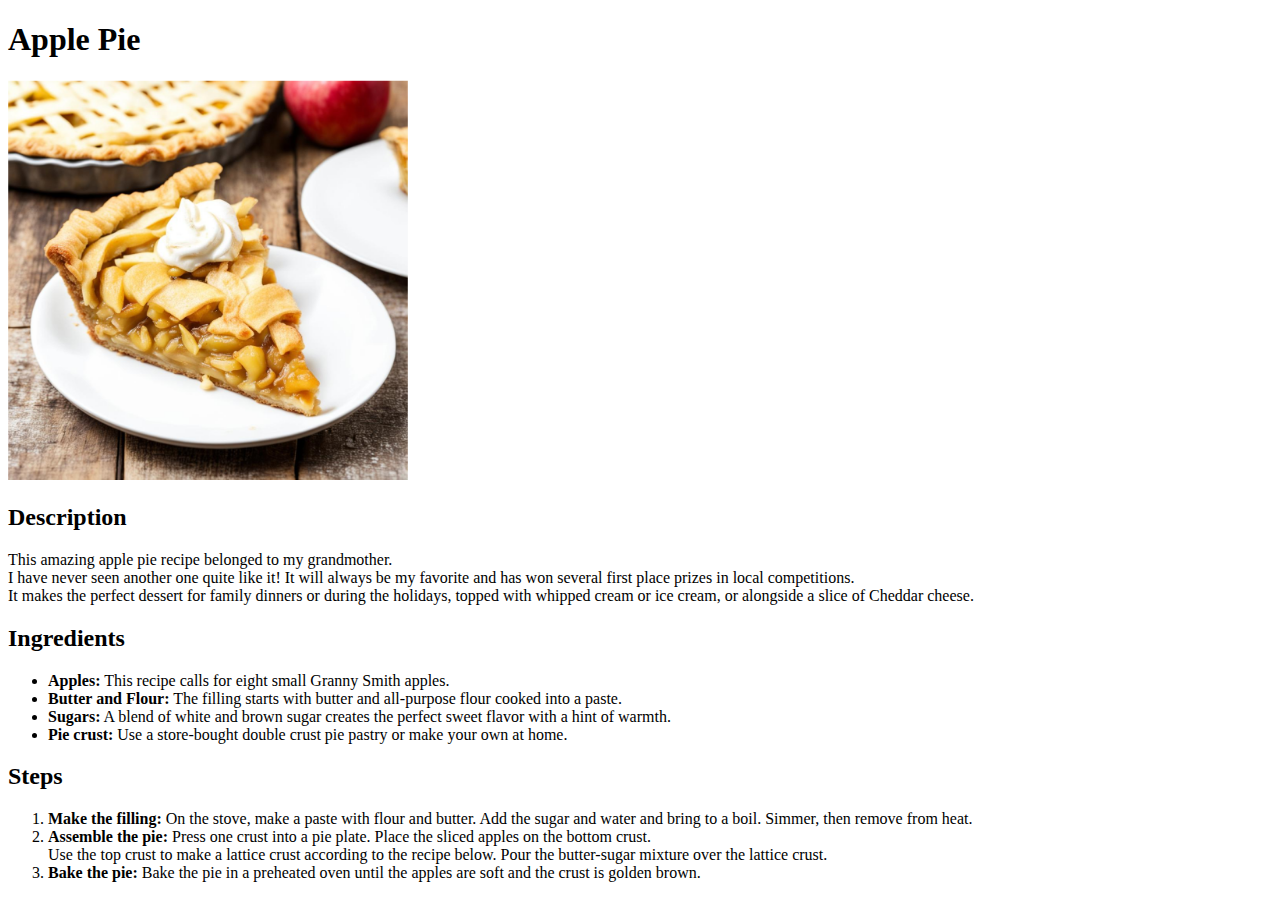
==== recipes/apple-pie.html @ 136f4431 "Add an apple pie recipe inside the recipes folder." ====
<!DOCTYPE html>
<html lang="en">
<head>
    <meta charset="UTF-8">
    <meta name="viewport" content="width=device-width, initial-scale=1.0">
    <title>Apple Pie</title>
</head>
<body>
    <h1>Apple Pie</h1>

    <img src="../images/apple-pie.png" alt="pasta-salad" width="400" height="400">

    <h2>Description</h2>
    <p>This amazing apple pie recipe belonged to my grandmother. <br>I have never seen another one quite like it! It will always be my favorite and has won several first place prizes in local competitions. 
        <br>It makes the perfect dessert for family dinners or during the holidays, topped with whipped cream or ice cream, or alongside a slice of Cheddar cheese.</p>

    <h2>Ingredients</h2>
    <ul>
        <li><strong>Apples:</strong> This recipe calls for eight small Granny Smith apples. </li>
        <li><strong>Butter and Flour:</strong> The filling starts with butter and all-purpose flour cooked into a paste. </li>
        <li><strong>Sugars:</strong> A blend of white and brown sugar creates the perfect sweet flavor with a hint of warmth.</li>
        <li><strong>Pie crust:</strong> Use a store-bought double crust pie pastry or make your own at home. </li>
    </ul>

    <h2>Steps</h2> 
    <ol>
        <li><strong>Make the filling:</strong> On the stove, make a paste with flour and butter. Add the sugar and water and bring to a boil. Simmer, then remove from heat.</li>
        <li><strong>Assemble the pie:</strong> Press one crust into a pie plate. Place the sliced apples on the bottom crust. 
            <br> Use the top crust to make a lattice crust according to the recipe below. Pour the butter-sugar mixture over the lattice crust.</li>
        <li><strong>Bake the pie:</strong> Bake the pie in a preheated oven until the apples are soft and the crust is golden brown.</li>
    </ol>
</body>
</html>
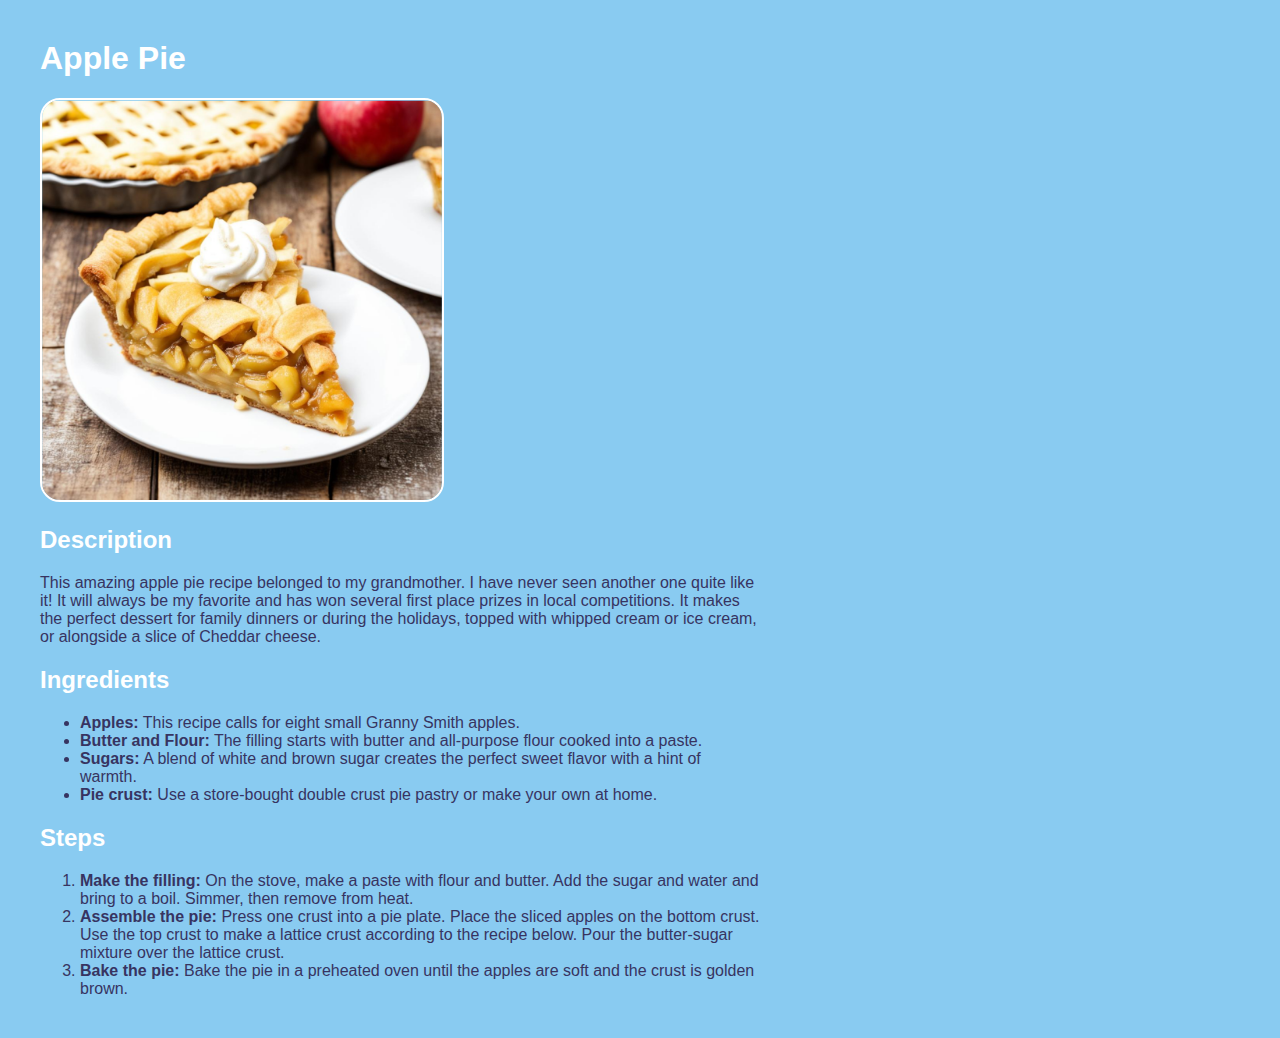
==== commit 3cacd16a: "Add styles to the recipe pages" ====
--- a/recipes/apple-pie.html
+++ b/recipes/apple-pie.html
@@ -3,31 +3,34 @@
 <head>
     <meta charset="UTF-8">
     <meta name="viewport" content="width=device-width, initial-scale=1.0">
+    <link rel="stylesheet" href="../styles/style.css">
     <title>Apple Pie</title>
 </head>
 <body>
     <h1>Apple Pie</h1>
 
-    <img src="../images/apple-pie.png" alt="pasta-salad" width="400" height="400">
+    <img src="../images/apple-pie.png" alt="apple-pie" width="400" height="400">
 
-    <h2>Description</h2>
-    <p>This amazing apple pie recipe belonged to my grandmother. <br>I have never seen another one quite like it! It will always be my favorite and has won several first place prizes in local competitions. 
-        <br>It makes the perfect dessert for family dinners or during the holidays, topped with whipped cream or ice cream, or alongside a slice of Cheddar cheese.</p>
+    <div class="recipe">
+        <h2>Description</h2>
+        <p>This amazing apple pie recipe belonged to my grandmother. I have never seen another one quite like it! It will always be my favorite and has won several first place prizes in local competitions. 
+            It makes the perfect dessert for family dinners or during the holidays, topped with whipped cream or ice cream, or alongside a slice of Cheddar cheese.</p>
 
-    <h2>Ingredients</h2>
-    <ul>
-        <li><strong>Apples:</strong> This recipe calls for eight small Granny Smith apples. </li>
-        <li><strong>Butter and Flour:</strong> The filling starts with butter and all-purpose flour cooked into a paste. </li>
-        <li><strong>Sugars:</strong> A blend of white and brown sugar creates the perfect sweet flavor with a hint of warmth.</li>
-        <li><strong>Pie crust:</strong> Use a store-bought double crust pie pastry or make your own at home. </li>
-    </ul>
+        <h2>Ingredients</h2>
+        <ul>
+            <li><strong>Apples:</strong> This recipe calls for eight small Granny Smith apples. </li>
+            <li><strong>Butter and Flour:</strong> The filling starts with butter and all-purpose flour cooked into a paste. </li>
+            <li><strong>Sugars:</strong> A blend of white and brown sugar creates the perfect sweet flavor with a hint of warmth.</li>
+            <li><strong>Pie crust:</strong> Use a store-bought double crust pie pastry or make your own at home. </li>
+        </ul>
 
-    <h2>Steps</h2> 
-    <ol>
-        <li><strong>Make the filling:</strong> On the stove, make a paste with flour and butter. Add the sugar and water and bring to a boil. Simmer, then remove from heat.</li>
-        <li><strong>Assemble the pie:</strong> Press one crust into a pie plate. Place the sliced apples on the bottom crust. 
-            <br> Use the top crust to make a lattice crust according to the recipe below. Pour the butter-sugar mixture over the lattice crust.</li>
-        <li><strong>Bake the pie:</strong> Bake the pie in a preheated oven until the apples are soft and the crust is golden brown.</li>
-    </ol>
+        <h2>Steps</h2> 
+        <ol>
+            <li><strong>Make the filling:</strong> On the stove, make a paste with flour and butter. Add the sugar and water and bring to a boil. Simmer, then remove from heat.</li>
+            <li><strong>Assemble the pie:</strong> Press one crust into a pie plate. Place the sliced apples on the bottom crust. 
+                Use the top crust to make a lattice crust according to the recipe below. Pour the butter-sugar mixture over the lattice crust.</li>
+            <li><strong>Bake the pie:</strong> Bake the pie in a preheated oven until the apples are soft and the crust is golden brown.</li>
+        </ol>
+    </div>
 </body>
 </html>--- a/styles/style.css
+++ b/styles/style.css
@@ -0,0 +1,34 @@
+* {
+    font-family: Verdana, Geneva, Tahoma, sans-serif
+}
+
+body {
+    background-color: rgb(137, 203, 241);
+    margin: 40px;
+}
+
+h1, h2, h3 {
+    color: white;
+}
+
+li, p {
+    color: rgb(55, 52, 97);
+}
+
+#title {
+    text-align: center;
+}
+
+#link-list {
+    margin: 0 auto;
+    width: 15%;
+}
+
+.recipe {
+    width: 60%
+}
+
+img {
+    border: 2px solid white;
+    border-radius: 20px;
+}